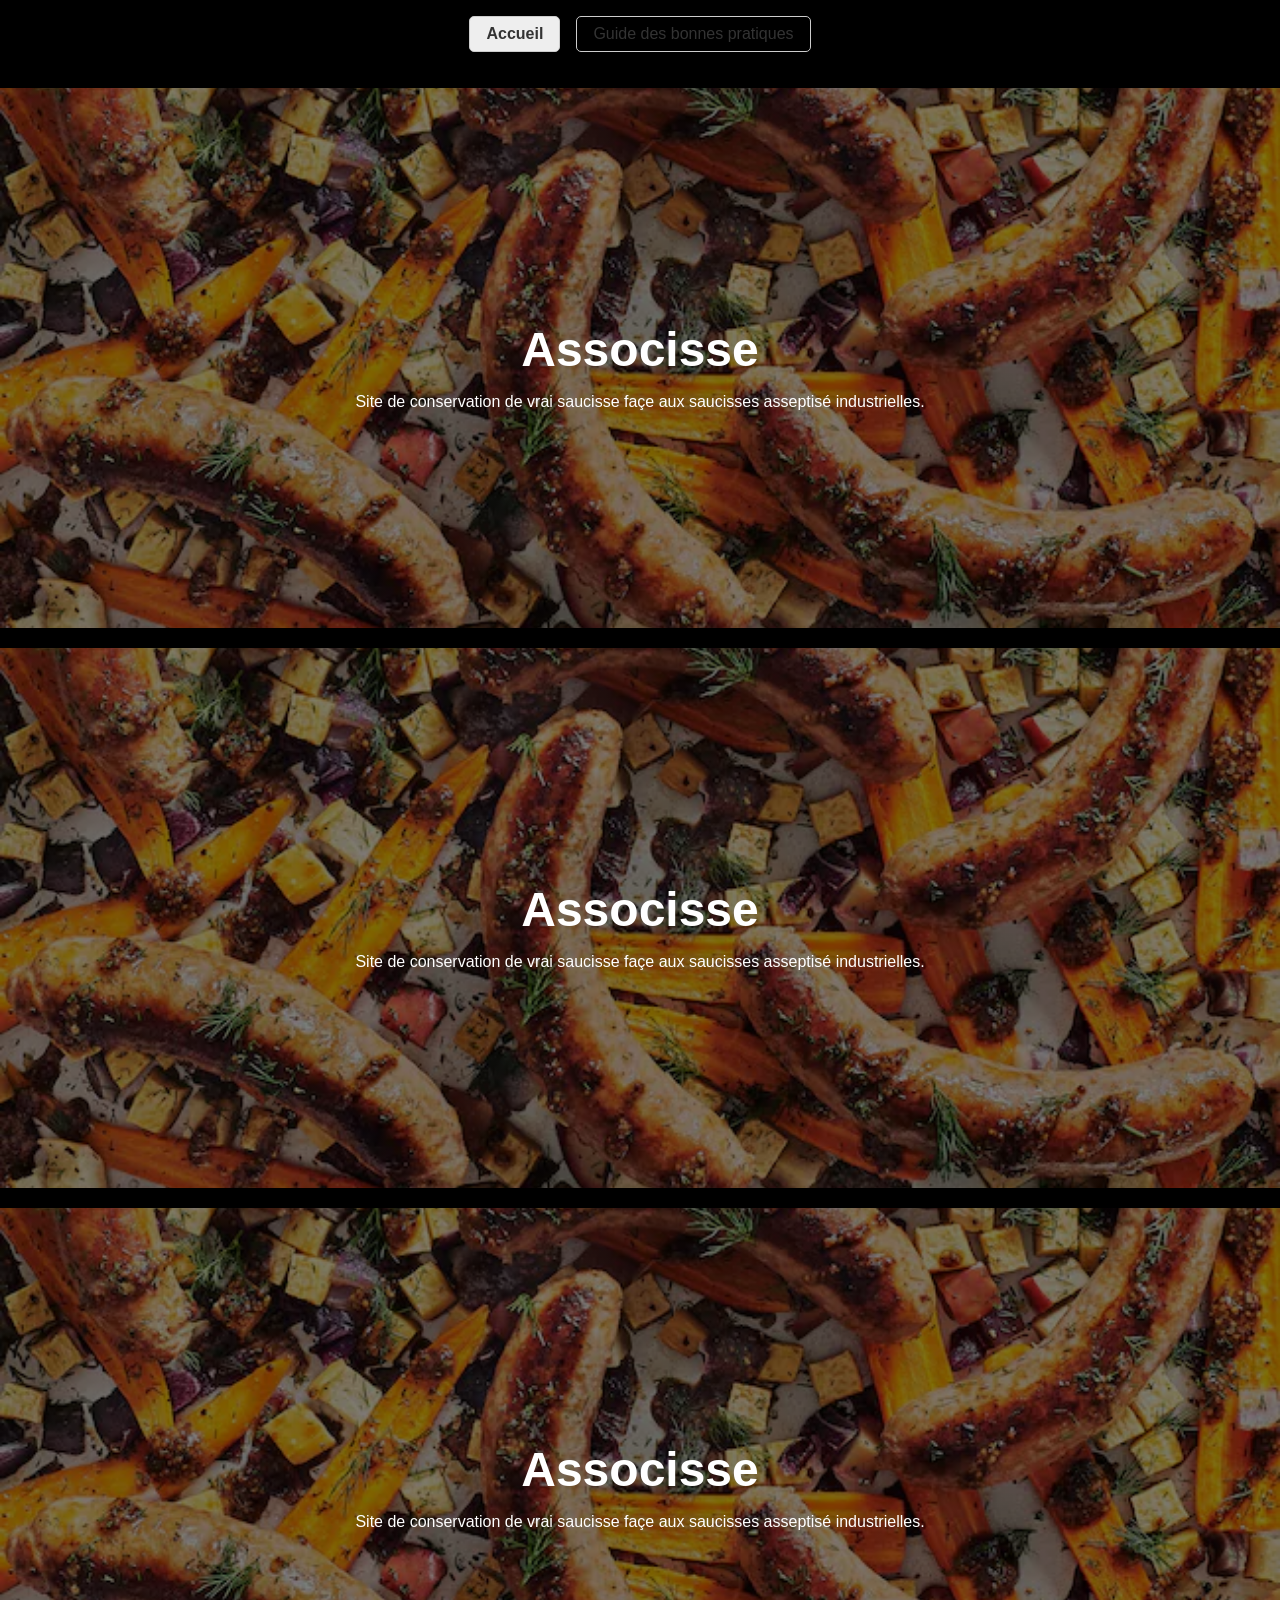
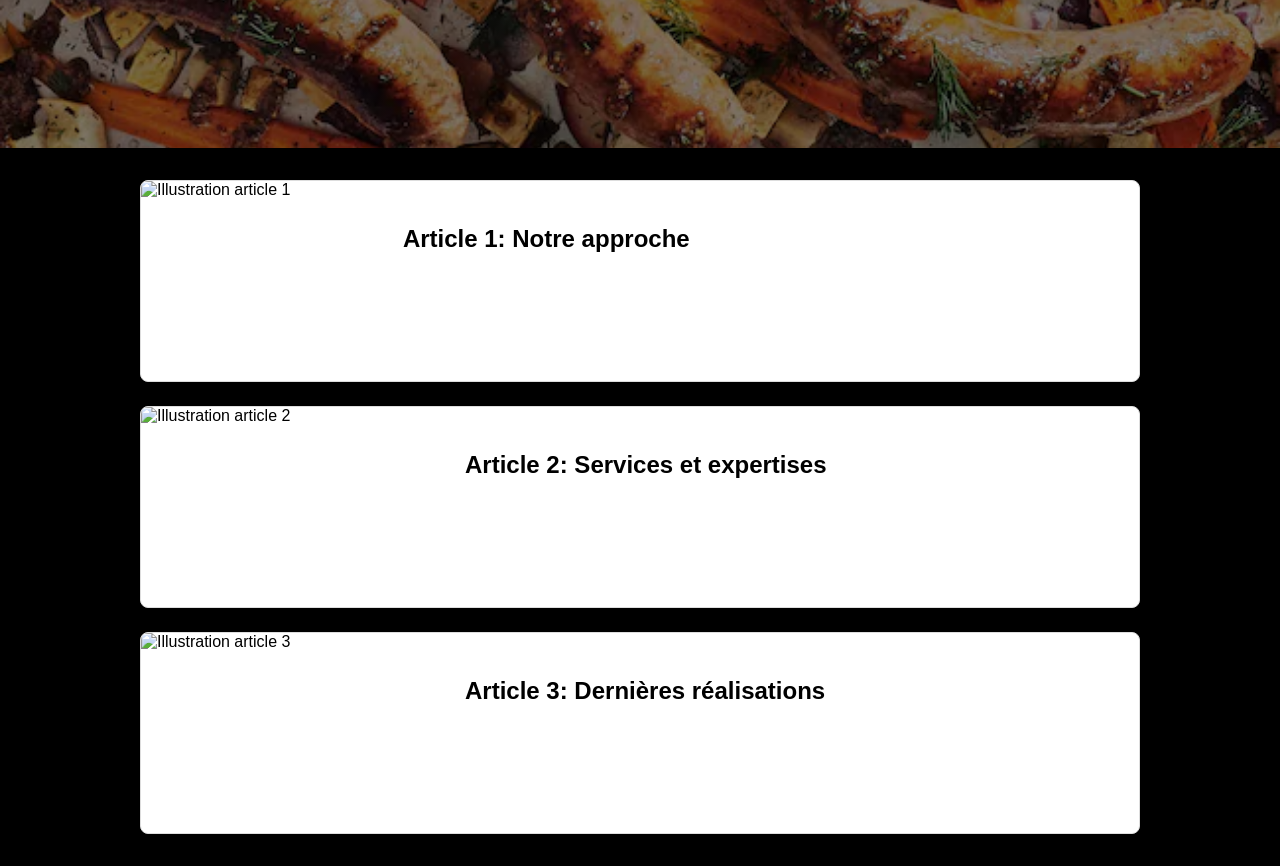
==== associsse.fr/index.htm @ d23dfa88 "Add files via upload" ====
<!DOCTYPE html>
<html lang="fr">
<head>
    <meta charset="UTF-8">
    <meta name="viewport" content="width=device-width, initial-scale=1.0">
    <title>Associsse</title>
    <link rel="stylesheet" href="style.css">
</head>
<body>

    <nav class="navbar">
        <a href="index.html" class="nav-btn active">Accueil</a>
        <a href="decouvrir.html" class="nav-btn">Guide des bonnes pratiques</a>
    </nav>

    <header class="hero" id="first">
        <div class="hero-content">
            <h1>Associsse</h1>
            <p>Site de conservation de vrai saucisse façe aux saucisses asseptisé industrielles.</p>
        </div>
    </header>




    <header class="hero">
        <div class="hero-content">
            <h1>Associsse</h1>
            <p>Site de conservation de vrai saucisse façe aux saucisses asseptisé industrielles.</p>
        </div>
    </header>





    <header class="hero">
        <div class="hero-content">
            <h1>Associsse</h1>
            <p>Site de conservation de vrai saucisse façe aux saucisses asseptisé industrielles.</p>
        </div>
    </header>










    <main class="content-section">
        
        <article class="article-card">
            <img src="https://via.placeholder.com/300x200" alt="Illustration article 1" class="article-img">
            <div class="article-text">
                <h2>Article 1: Notre approche</h2>
                <p>Lorem ipsum dolor sit amet, consectetur adipiscing elit, sed diam nonummy. Une brève description attrayante pour votre projet.</p>
            </div>
        </article>

        <article class="article-card">
            <img src="https://via.placeholder.com/300x200" alt="Illustration article 2" class="article-img">
            <div class="article-text">
                <h2>Article 2: Services et expertises</h2>
                <p>Lorem ipsum dolor sit amet, consectetur adipiscing elit, sed diam nonummy.</p>
            </div>
        </article>

        <article class="article-card">
            <img src="https://via.placeholder.com/300x200" alt="Illustration article 3" class="article-img">
            <div class="article-text">
                <h2>Article 3: Dernières réalisations</h2>
                <p>Lorem ipsum dolor sit amet, consectetur adipiscing elit, sed diam nonummy.</p>
            </div>
        </article>

    </main>

</body>
</html>
---- associsse.fr/style.css ----
/* Styles de base */
body {
    font-family: Arial, sans-serif;
    margin: 0;
    background-color: #f4f4f4;
    background-color: black;
}

/* Navbar */
.navbar {
    background-color: black;
    padding: 1rem;
    display: flex;
    justify-content: center;
    gap: 1rem;
    box-shadow: 0 2px 5px rgba(0,0,0,0.1);
}

.nav-btn {
    text-decoration: none;
    color: #333;
    padding: 0.5rem 1rem;
    border: 1px solid #ccc;
    border-radius: 5px;
}

.nav-btn.active {
    background-color: #eee;
    font-weight: bold;
}

#first{
    height: 60vh; /* Ajustez la hauteur selon vos besoins */
    background-image: linear-gradient(rgba(0, 0, 0, 0.5), rgba(0, 0, 0, 0.5)), url('saucisse_landing.webp');
    background-size: cover;
    background-position: center;
    display: flex;
    justify-content: center;
    align-items: center;
    color: white;
    text-align: center;
}




/* Section Héro avec image de fond */
.hero {
    height: 60vh; /* Ajustez la hauteur selon vos besoins */
    background-image: linear-gradient(rgba(0, 0, 0, 0.5), rgba(0, 0, 0, 0.5)), url('saucisse_landing.webp');
    background-size: cover;
    background-position: center;
    display: flex;
    justify-content: center;
    align-items: center;
    color: white;
    text-align: center;
    margin-top: 20px;
}






.hero-content h1 {
    font-size: 3rem;
    margin-bottom: 1rem;
}

/* Section articles */
.content-section {
    max-width: 1000px;
    margin: 2rem auto;
    padding: 0 1rem;
}

.article-card {
    background-color: white;
    border: 1px solid #ddd;
    border-radius: 8px;
    margin-bottom: 1.5rem;
    display: flex; /* Aligne image et texte côte à côte */
    overflow: hidden; /* Pour les coins arrondis */
    box-shadow: 0 2px 5px rgba(0,0,0,0.05);
}

.article-img {
    width: 300px;
    height: 200px;
    object-fit: cover;
}

.article-text {
    padding: 1.5rem;
}

h1{
	color :white;
}

p{
	color :white;
}
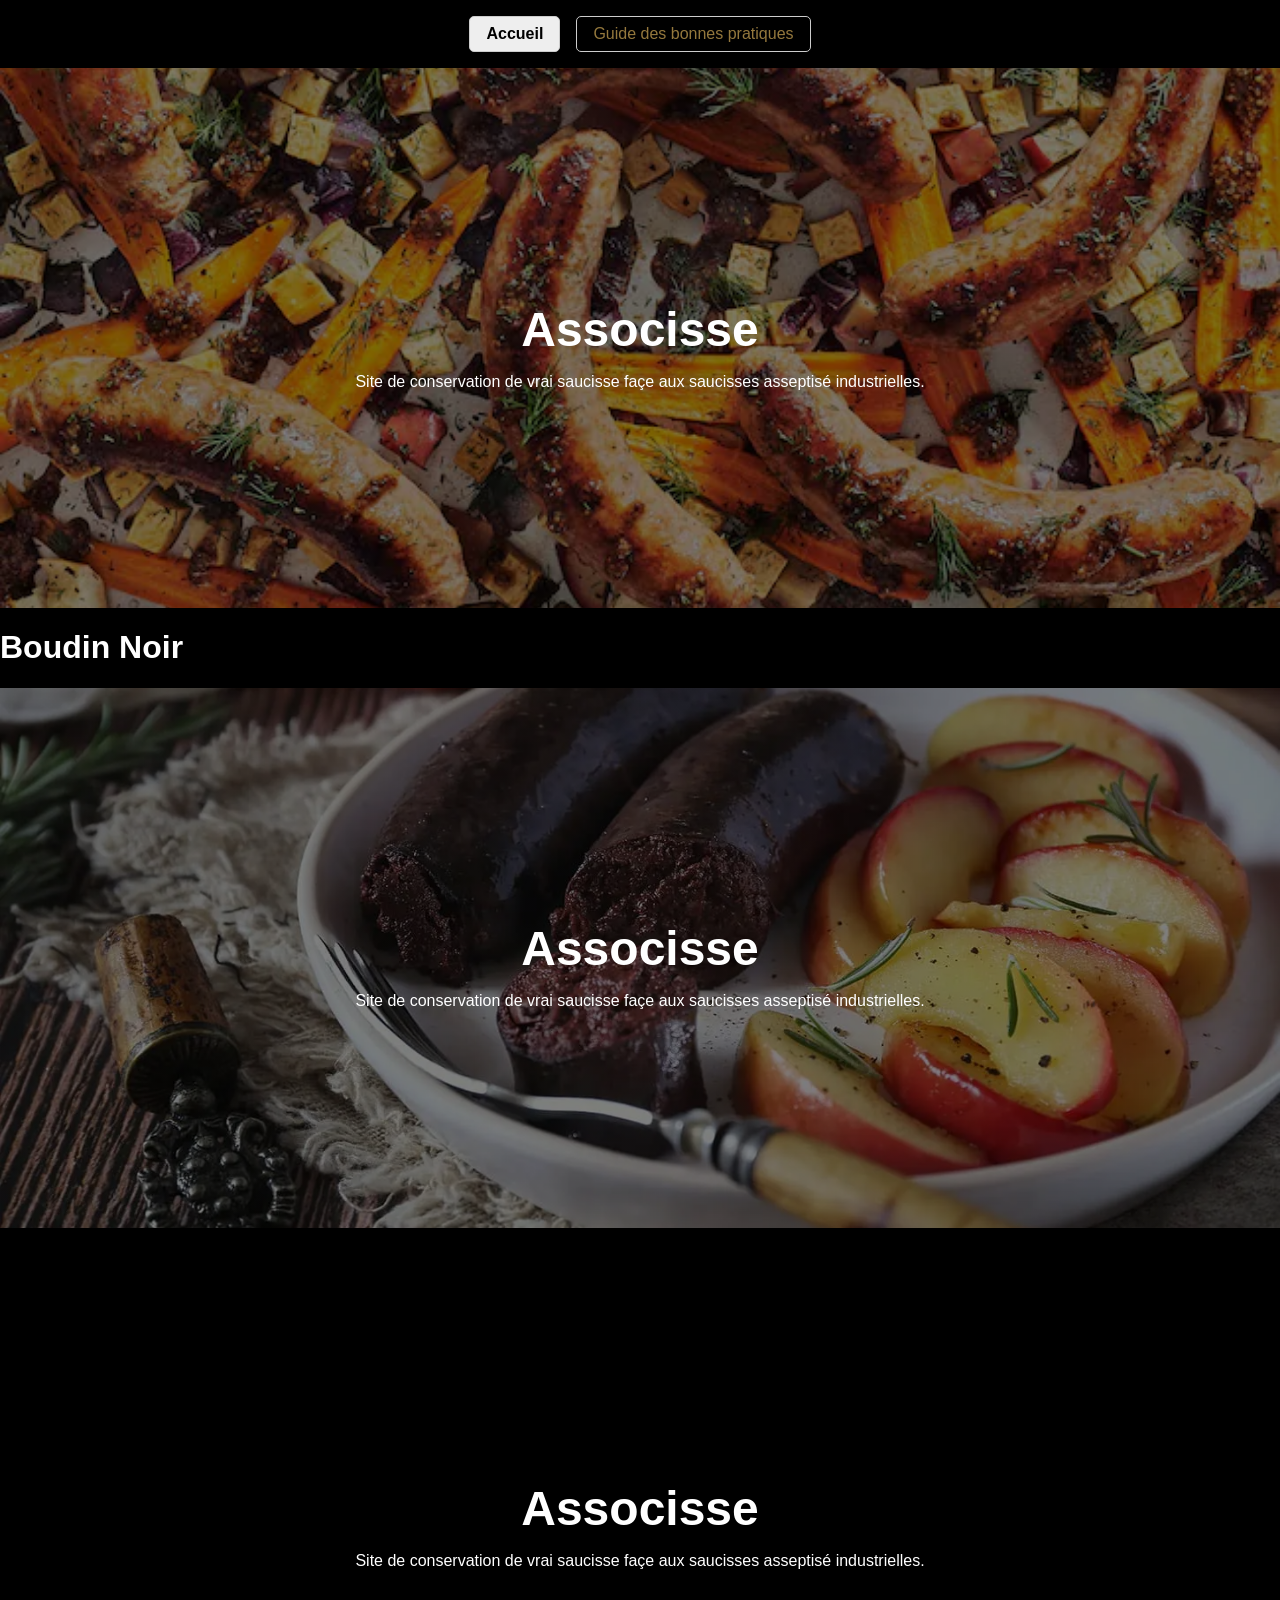
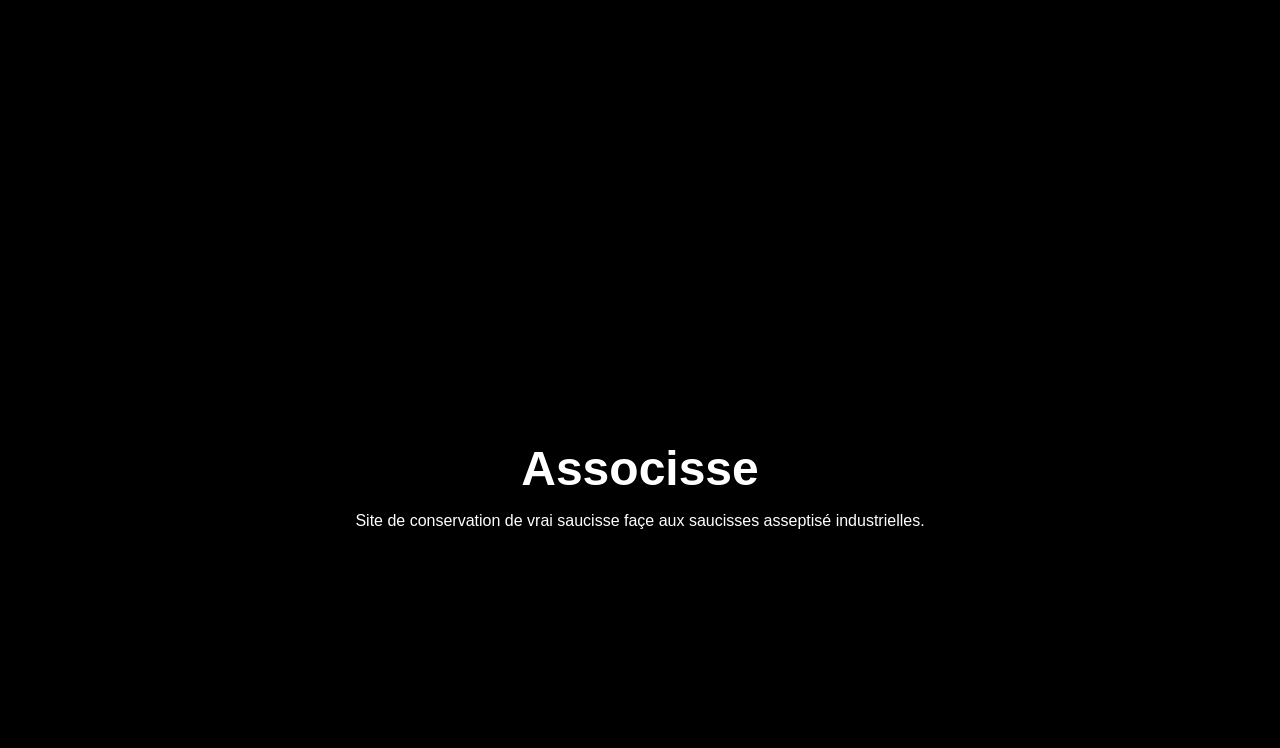
==== commit 88e83910: "modif du site" ====
--- a/associsse.fr/index.htm
+++ b/associsse.fr/index.htm
@@ -13,7 +13,29 @@
         <a href="decouvrir.html" class="nav-btn">Guide des bonnes pratiques</a>
     </nav>
 
-    <header class="hero" id="first">
+    <header class="hero" id="her1">
+        <div class="hero-content">
+            <h1>Associsse</h1>
+            <p>Site de conservation de vrai saucisse façe aux saucisses asseptisé industrielles.</p>
+        </div>
+    </header>
+
+
+    <div class="title">
+            <h1>Boudin Noir</h1>
+        </div>
+
+
+    <header class="hero" id="her2">
+        <div class="hero-content">
+            <h1>Associsse</h1>
+            <p>Site de conservation de vrai saucisse façe aux saucisses asseptisé industrielles.</p>
+        </div>
+    </header>
+
+
+
+    <header class="hero" id="her3">
         <div class="hero-content">
             <h1>Associsse</h1>
             <p>Site de conservation de vrai saucisse façe aux saucisses asseptisé industrielles.</p>
@@ -23,18 +45,7 @@
 
 
 
-    <header class="hero">
-        <div class="hero-content">
-            <h1>Associsse</h1>
-            <p>Site de conservation de vrai saucisse façe aux saucisses asseptisé industrielles.</p>
-        </div>
-    </header>
-
-
-
-
-
-    <header class="hero">
+    <header class="hero" id="her4">
         <div class="hero-content">
             <h1>Associsse</h1>
             <p>Site de conservation de vrai saucisse façe aux saucisses asseptisé industrielles.</p>
@@ -49,34 +60,7 @@
 
 
 
-
-    <main class="content-section">
-        
-        <article class="article-card">
-            <img src="https://via.placeholder.com/300x200" alt="Illustration article 1" class="article-img">
-            <div class="article-text">
-                <h2>Article 1: Notre approche</h2>
-                <p>Lorem ipsum dolor sit amet, consectetur adipiscing elit, sed diam nonummy. Une brève description attrayante pour votre projet.</p>
-            </div>
-        </article>
-
-        <article class="article-card">
-            <img src="https://via.placeholder.com/300x200" alt="Illustration article 2" class="article-img">
-            <div class="article-text">
-                <h2>Article 2: Services et expertises</h2>
-                <p>Lorem ipsum dolor sit amet, consectetur adipiscing elit, sed diam nonummy.</p>
-            </div>
-        </article>
-
-        <article class="article-card">
-            <img src="https://via.placeholder.com/300x200" alt="Illustration article 3" class="article-img">
-            <div class="article-text">
-                <h2>Article 3: Dernières réalisations</h2>
-                <p>Lorem ipsum dolor sit amet, consectetur adipiscing elit, sed diam nonummy.</p>
-            </div>
-        </article>
-
-    </main>
+    
 
 </body>
 </html>
--- a/associsse.fr/style.css
+++ b/associsse.fr/style.css
@@ -18,7 +18,7 @@
 
 .nav-btn {
     text-decoration: none;
-    color: #333;
+    color: #94783d;
     padding: 0.5rem 1rem;
     border: 1px solid #ccc;
     border-radius: 5px;
@@ -27,27 +27,18 @@
 .nav-btn.active {
     background-color: #eee;
     font-weight: bold;
+    color: black;
 }
 
-#first{
-    height: 60vh; /* Ajustez la hauteur selon vos besoins */
-    background-image: linear-gradient(rgba(0, 0, 0, 0.5), rgba(0, 0, 0, 0.5)), url('saucisse_landing.webp');
-    background-size: cover;
-    background-position: center;
-    display: flex;
-    justify-content: center;
-    align-items: center;
-    color: white;
-    text-align: center;
-}
+
 
 
 
 
 /* Section Héro avec image de fond */
 .hero {
-    height: 60vh; /* Ajustez la hauteur selon vos besoins */
-    background-image: linear-gradient(rgba(0, 0, 0, 0.5), rgba(0, 0, 0, 0.5)), url('saucisse_landing.webp');
+    height: 60vh;
+
     background-size: cover;
     background-position: center;
     display: flex;
@@ -56,11 +47,17 @@
     color: white;
     text-align: center;
     margin-top: 20px;
+    
 }
 
+#her1{
+    background-image: linear-gradient(rgba(0, 0, 0, 0.5), rgba(0, 0, 0, 0.5)), url('img/saucisse_landing.webp');
+    margin-top: 0px;
+}
 
-
-
+#her2{
+    background-image: linear-gradient(rgba(0, 0, 0, 0.5), rgba(0, 0, 0, 0.5)), url('img/boudin_noir_pommes_1950826795-1.webp');
+}
 
 
 .hero-content h1 {
@@ -68,32 +65,9 @@
     margin-bottom: 1rem;
 }
 
-/* Section articles */
-.content-section {
-    max-width: 1000px;
-    margin: 2rem auto;
-    padding: 0 1rem;
-}
 
-.article-card {
-    background-color: white;
-    border: 1px solid #ddd;
-    border-radius: 8px;
-    margin-bottom: 1.5rem;
-    display: flex; /* Aligne image et texte côte à côte */
-    overflow: hidden; /* Pour les coins arrondis */
-    box-shadow: 0 2px 5px rgba(0,0,0,0.05);
-}
 
-.article-img {
-    width: 300px;
-    height: 200px;
-    object-fit: cover;
-}
 
-.article-text {
-    padding: 1.5rem;
-}
 
 h1{
 	color :white;
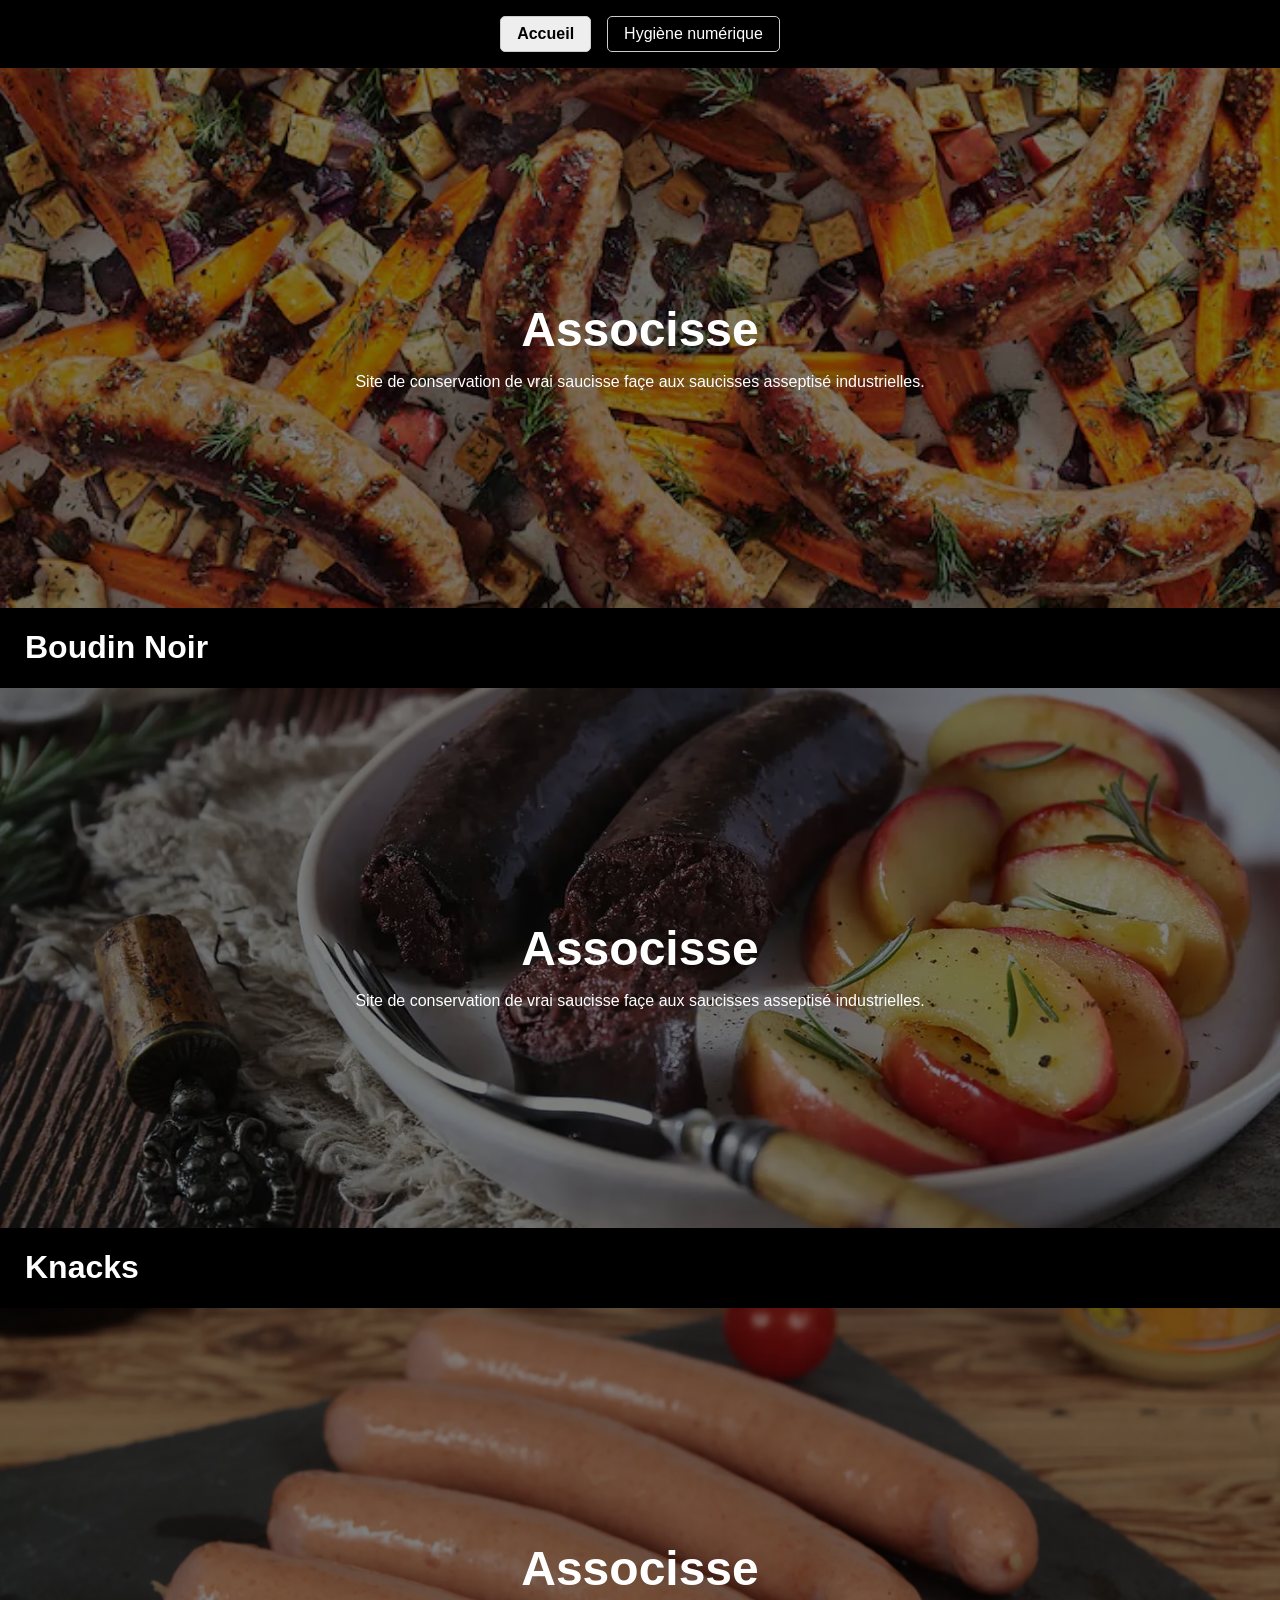
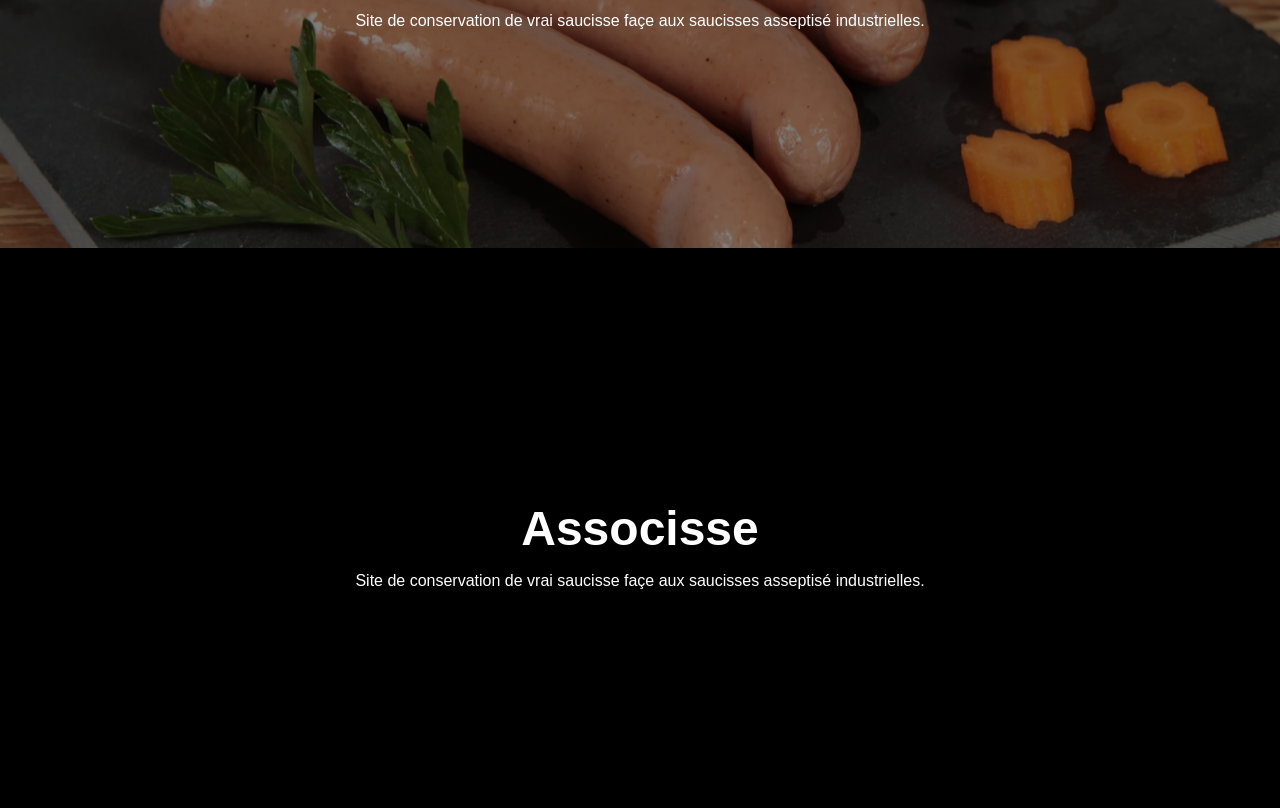
==== commit 5628351e: "modif du site 2" ====
--- a/associsse.fr/index.htm
+++ b/associsse.fr/index.htm
@@ -10,7 +10,7 @@
 
     <nav class="navbar">
         <a href="index.html" class="nav-btn active">Accueil</a>
-        <a href="decouvrir.html" class="nav-btn">Guide des bonnes pratiques</a>
+        <a href="decouvrir.html" class="nav-btn">Hygiène numérique</a>
     </nav>
 
     <header class="hero" id="her1">
@@ -33,7 +33,9 @@
         </div>
     </header>
 
-
+    <div class="title">
+            <h1>Knacks</h1>
+        </div>
 
     <header class="hero" id="her3">
         <div class="hero-content">
--- a/associsse.fr/style.css
+++ b/associsse.fr/style.css
@@ -18,10 +18,20 @@
 
 .nav-btn {
     text-decoration: none;
-    color: #94783d;
+    color: #ffffff;
     padding: 0.5rem 1rem;
     border: 1px solid #ccc;
     border-radius: 5px;
+    background-color: #000000;
+}
+
+.nav-btn:hover {
+    transform: scale(1.1);
+    color: #000000;
+    background-color: rgb(255, 255, 255);
+    border: 1px solid #ffffff;
+
+    transition: 0.3s ease-in-out;
 }
 
 .nav-btn.active {
@@ -29,6 +39,15 @@
     font-weight: bold;
     color: black;
 }
+
+.nav-btn.active:hover {
+    transform: scale(1.1);
+    color: #ffffff;
+    background-color: rgb(0, 0, 0);
+    border: 1px solid #ffffff;
+
+    transition: 0.3s ease-in-out;
+}   
 
 
 
@@ -56,7 +75,11 @@
 }
 
 #her2{
-    background-image: linear-gradient(rgba(0, 0, 0, 0.5), rgba(0, 0, 0, 0.5)), url('img/boudin_noir_pommes_1950826795-1.webp');
+    background-image: linear-gradient(rgba(0, 0, 0, 0.5), rgba(0, 0, 0, 0.5)), url('img/boudin_noir.webp');
+}
+
+#her3{
+    background-image: linear-gradient(rgba(0, 0, 0, 0.5), rgba(0, 0, 0, 0.5)), url('img/knack.webp');
 }
 
 
@@ -65,14 +88,12 @@
     margin-bottom: 1rem;
 }
 
+.title{
+    color: white;
+    margin: 0px;
+    padding: 0px;
+    margin-left: 25px;
+    width: 40vh;
+}
 
 
-
-
-h1{
-	color :white;
-}
-
-p{
-	color :white;
-}
